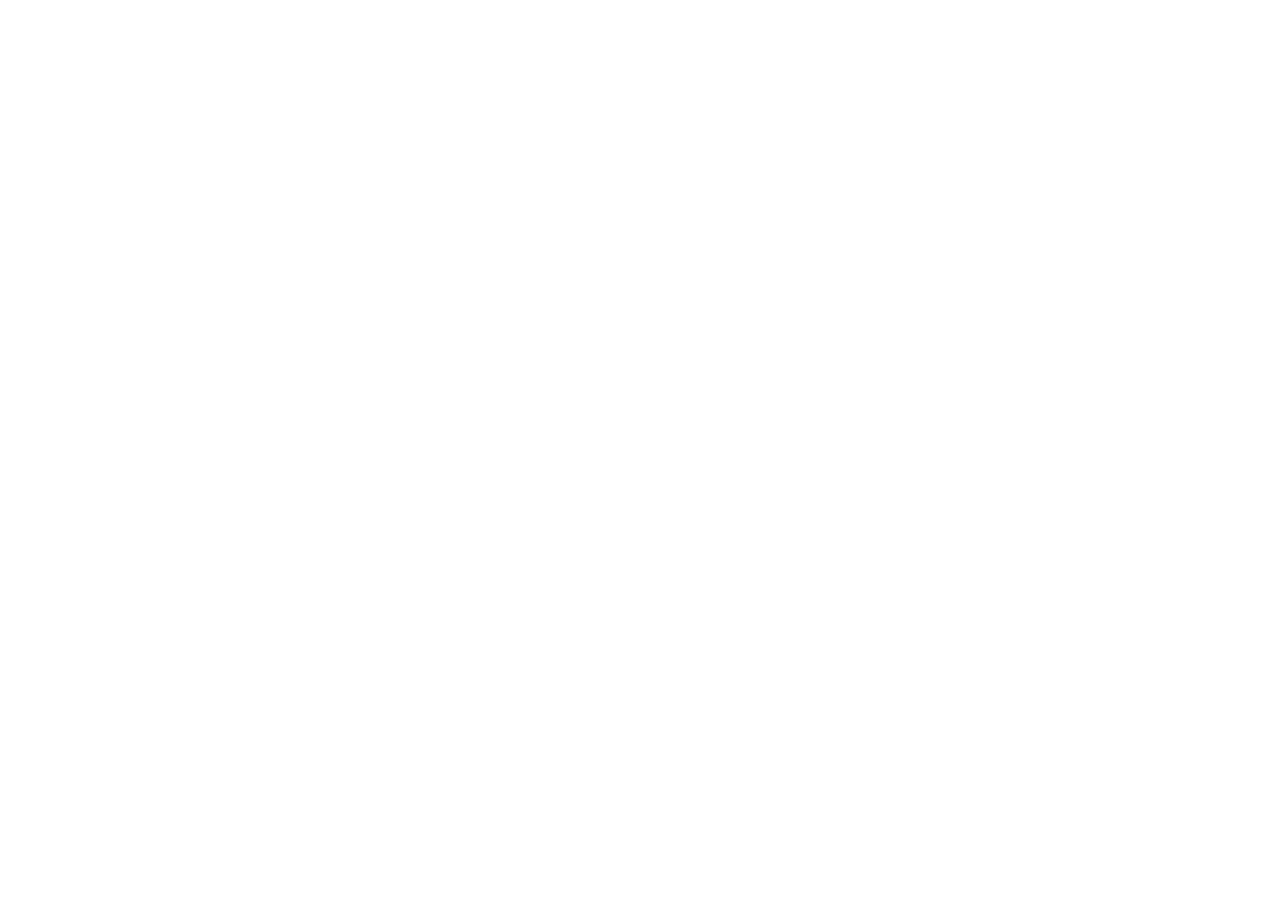
==== index.html @ 66109ea7 "Create index.html" ====
<!DOCTYPE html>
<html lang="pt-BR">
<head>
    <meta charset="UTF-8">
    <meta http-equiv="X-UA-Compatible" content="IE=edge">
    <meta name="viewport" content="width=device-width, initial-scale=1.0">
    <title>Rede sociais</title>
</head>
<body>
    
</body>
</html>
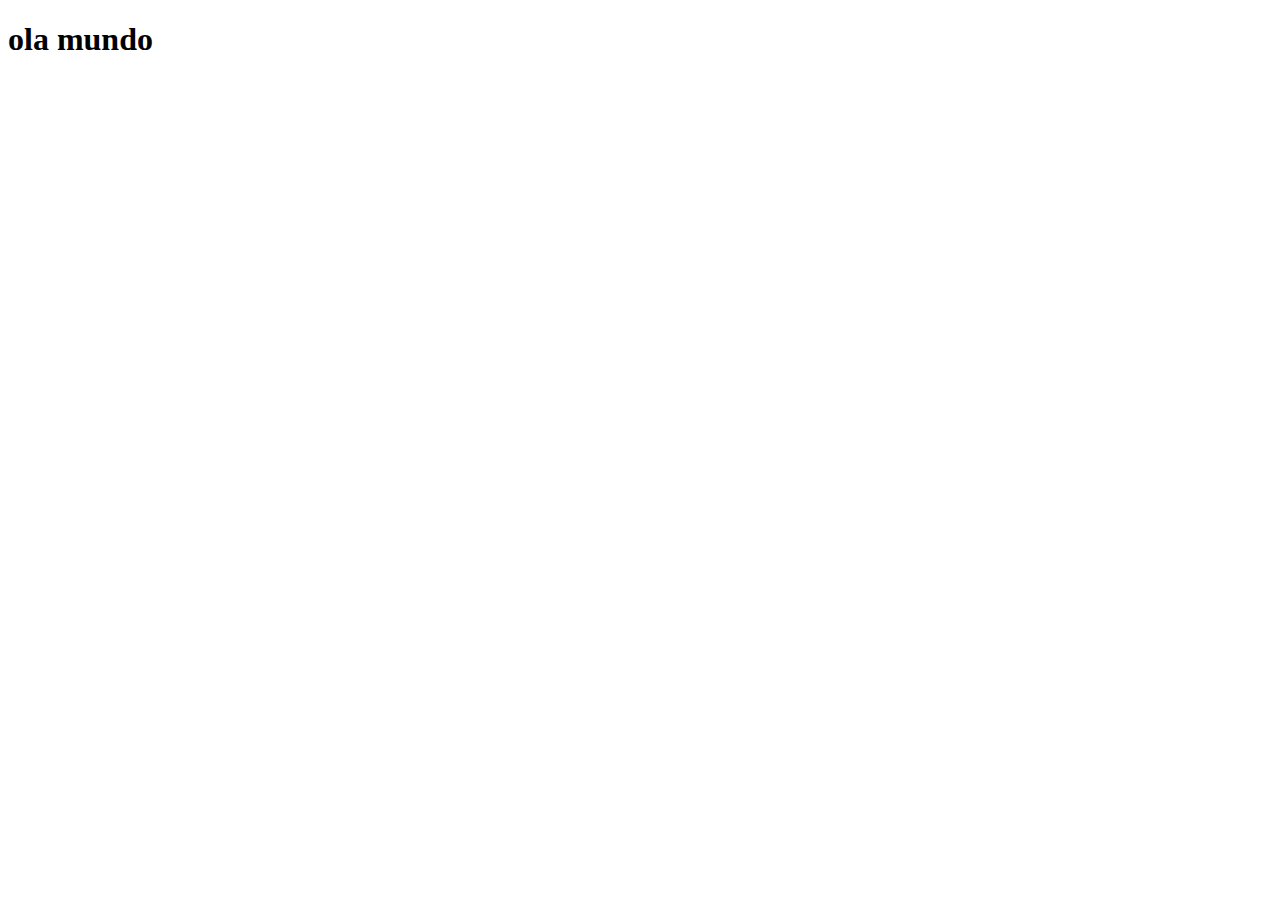
==== commit 85ee0f3e: "Update index.html" ====
--- a/index.html
+++ b/index.html
@@ -5,8 +5,9 @@
     <meta http-equiv="X-UA-Compatible" content="IE=edge">
     <meta name="viewport" content="width=device-width, initial-scale=1.0">
     <title>Rede sociais</title>
+    <link rel="shortcut icon" href="favicon.ico" type="image/x-icon">
 </head>
 <body>
-    
+    <h1>ola mundo </h1>
 </body>
 </html>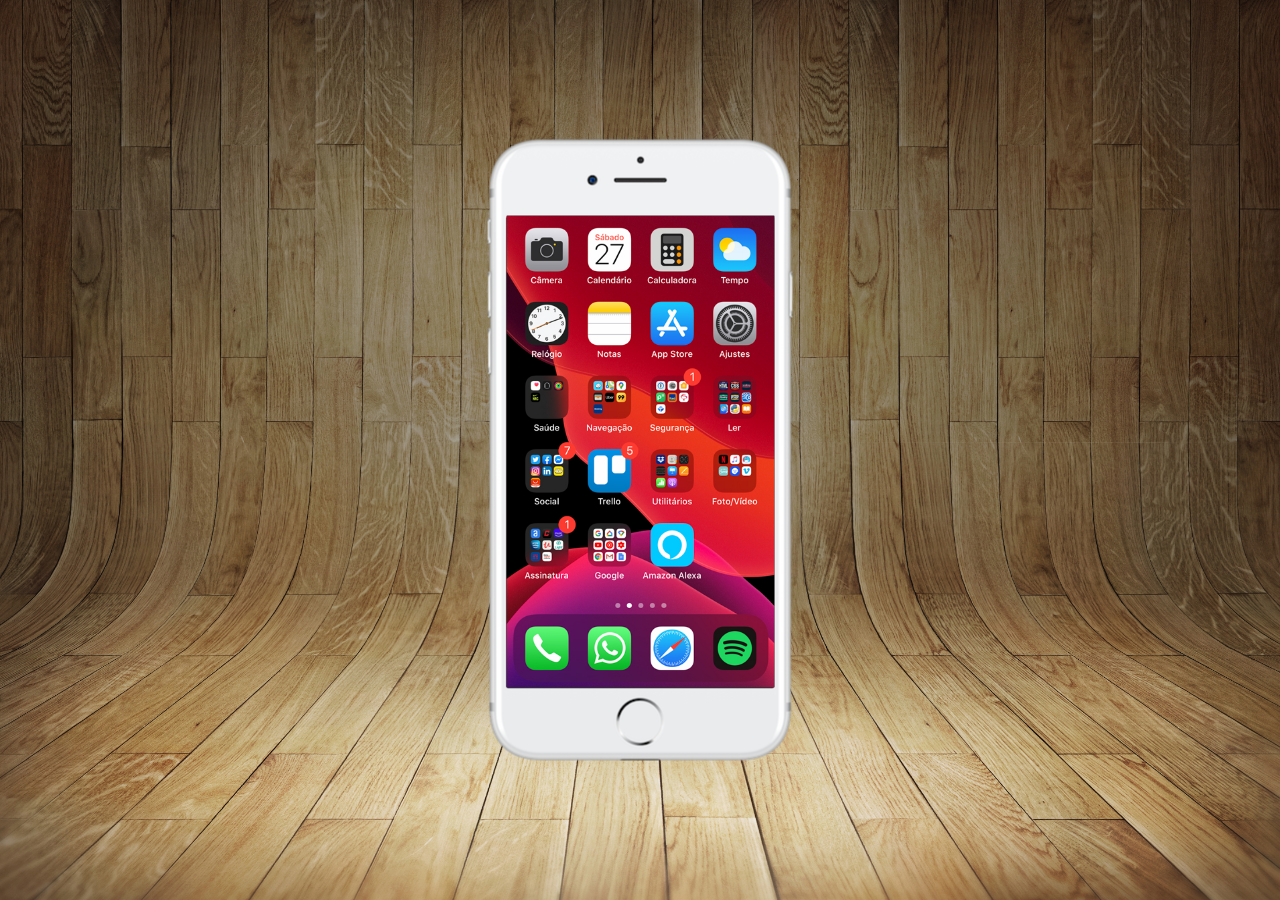
==== commit 763031a1: "tela home" ====
--- a/index.html
+++ b/index.html
@@ -6,8 +6,16 @@
     <meta name="viewport" content="width=device-width, initial-scale=1.0">
     <title>Rede sociais</title>
     <link rel="shortcut icon" href="favicon.ico" type="image/x-icon">
+    <link rel="stylesheet" href="estilos/style.css">
 </head>
 <body>
-    <h1>ola mundo </h1>
+    <main>
+        <section id="telefone">
+            <iframe name="tela" id="tela" src="home.html" frameborder="0"></iframe>
+        </section>
+        <section id="redes-sociais">
+
+        </section>
+    </main>
 </body>
 </html>--- a/estilos/style.css
+++ b/estilos/style.css
@@ -0,0 +1,38 @@
+@charset "UTF-8";
+
+* {
+    margin: 0%;
+    padding: 0%;
+    font-family: Arial, Helvetica, sans-serif;
+}
+
+html, body {
+    height: 100%;
+    width: 100%;
+    background-color: black;
+}
+body {
+    background: url('../imagens/fundo-madeira.jpg') no-repeat top center;
+    background-size: cover;
+    background-attachment: fixed;
+}
+main {
+    height: 100%;
+    position: relative;
+}
+#telefone {
+    position: absolute;
+    left: 50%;
+    top: 50%;
+    height: 627px;
+    width: 311px;
+    transform: translate(-50%, -50%);
+    background: url('../imagens/frame-iphone.png') no-repeat;
+}
+iframe#tela {
+    position: relative;
+    top: 79px; 
+    left: 21.9px;
+    width: 267.6px;
+    height: 471.7px;
+}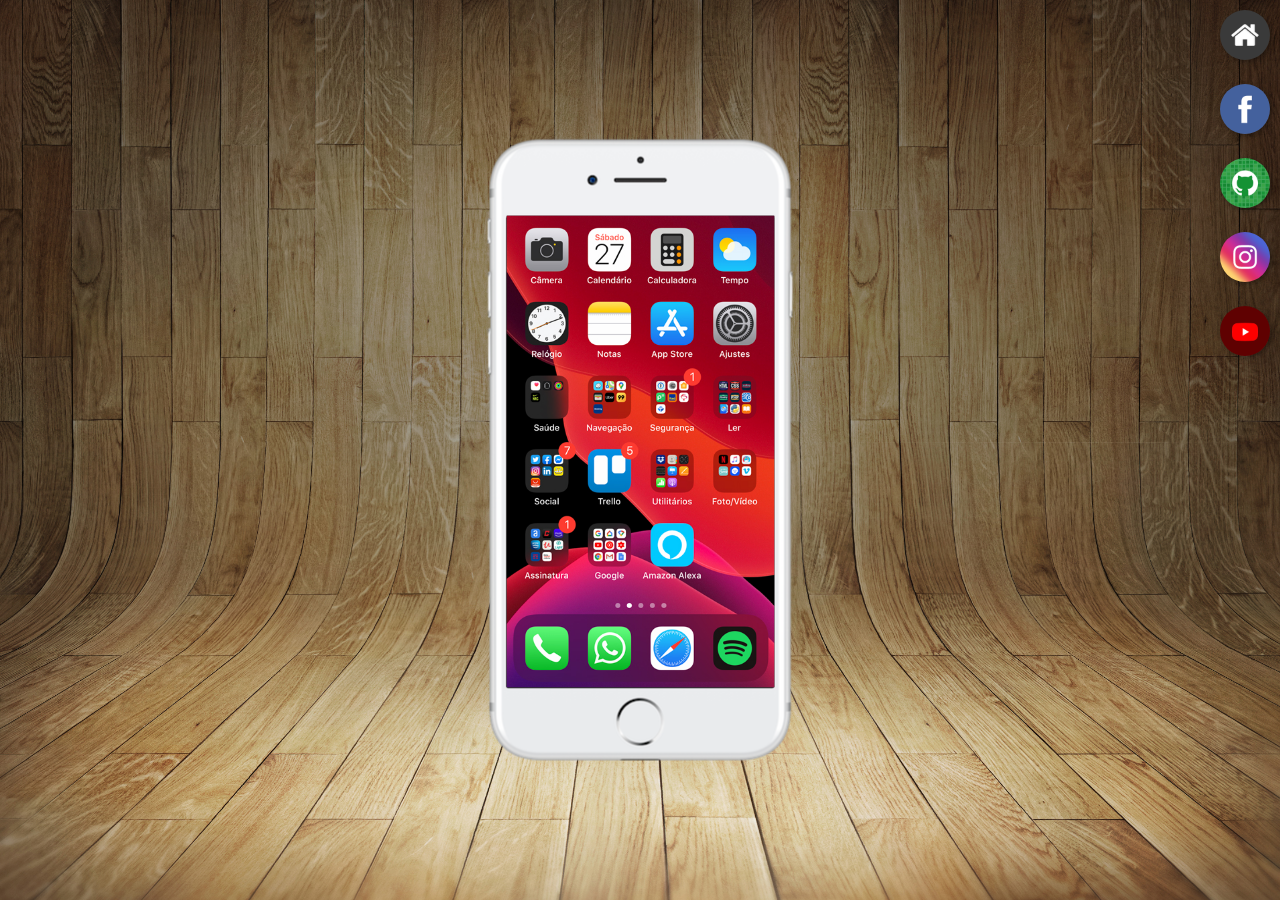
==== commit bd11cd5c: "criei botões" ====
--- a/index.html
+++ b/index.html
@@ -11,10 +11,16 @@
 <body>
     <main>
         <section id="telefone">
-            <iframe name="tela" id="tela" src="home.html" frameborder="0"></iframe>
+            <iframe name="tela" id="tela" src="home.html" frameborder="0">
+                seu navegador nao e compatível
+            </iframe>
         </section>
         <section id="redes-sociais">
-
+            <a href="#" target="tela"><img src="imagens/logo-home.jpg" alt="home"></a><br>
+            <a href="#" target="tela"><img src="imagens/logo-facebook.jpg" alt="logo-facebook"></a><br>
+            <a href="#" target="tela"><img src="imagens/logo-github.jpg" alt="logo-github"></a><br>
+            <a href="#" target="tela"><img src="imagens/logo-instagram.jpg" alt="logo-instagram"></a><br>
+            <a href="#" target="tela"><img src="imagens/logo-youtube.jpg" alt="logo-youtube"></a><br>
         </section>
     </main>
 </body>
--- a/estilos/style.css
+++ b/estilos/style.css
@@ -35,4 +35,21 @@
     left: 21.9px;
     width: 267.6px;
     height: 471.7px;
+}
+section#redes-sociais {
+    text-align: right;
+}
+section#redes-sociais img {
+    width: 50px;
+    margin: 10px;
+    border-radius: 50%;
+    box-shadow: 2px 2px 5px rgba(0, 0, 0, 0.341);
+    box-sizing: border-box;
+    
+}
+#redes-sociais img:hover {
+    border: 1px solid rgba(255, 255, 255, 0.527);
+    transform: translate(-1px,-5px);
+    box-shadow: 2px 5px 10px rgb(0, 0, 0);
+    transition: transform .2s;
 }